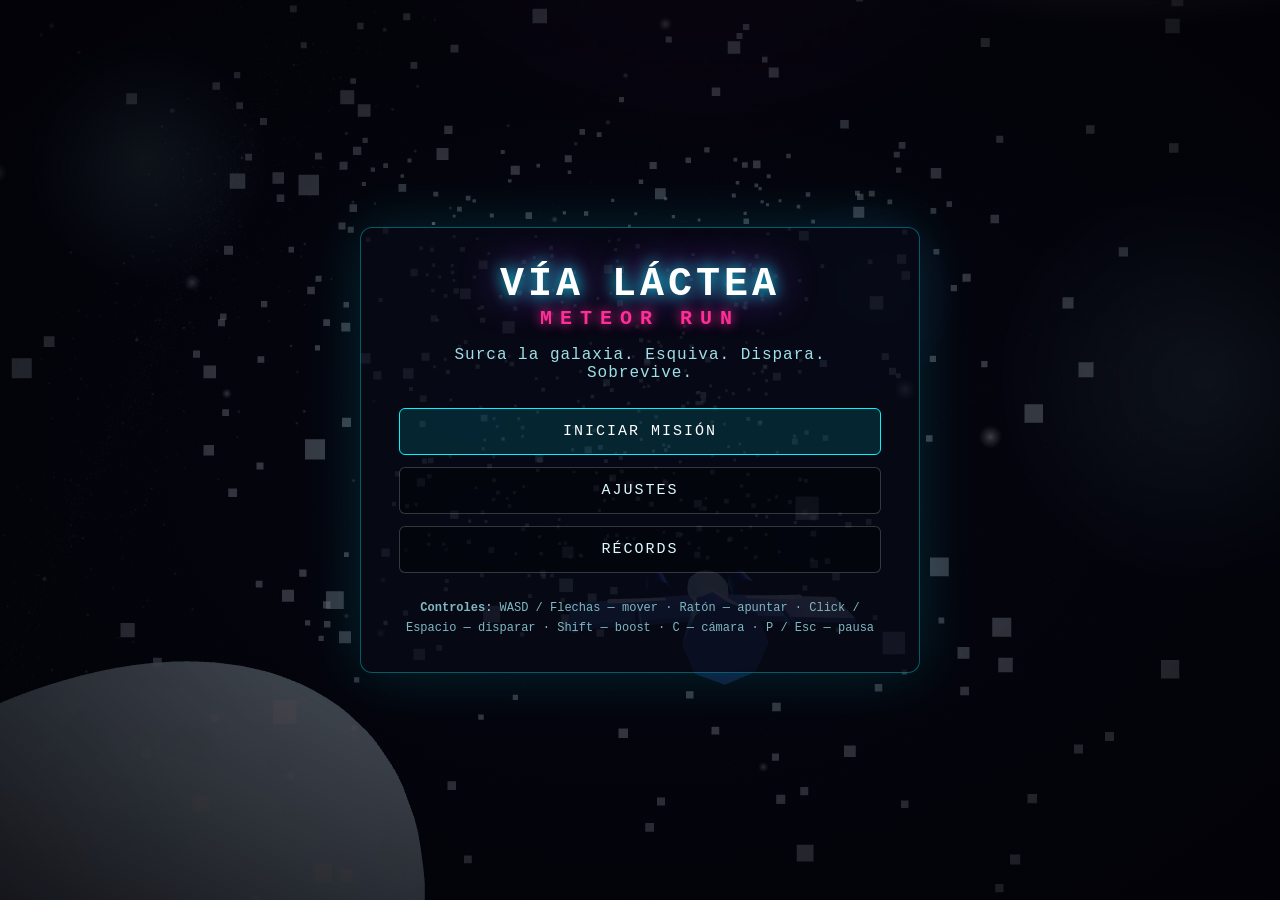
==== mejor-juego/index.html @ eab763e6 "Add Vía Láctea: Meteor Run, a 3D arcade space shooter (Three.js) Self-contained game under mejor-jue" ====
<!DOCTYPE html>
<html lang="es">
<head>
<meta charset="UTF-8" />
<meta name="viewport" content="width=device-width,initial-scale=1" />
<title>Vía Láctea: Meteor Run — Arcade Space Shooter</title>
<meta name="description" content="Arcade 3D Space Shooter: viaja por la Vía Láctea entre planetas y estrellas destruyendo meteoritos." />
<link rel="icon" href="data:image/svg+xml,%3Csvg xmlns='http://www.w3.org/2000/svg' viewBox='0 0 100 100'%3E%3Ccircle cx='50' cy='50' r='45' fill='%23070714'/%3E%3Ccircle cx='40' cy='40' r='6' fill='%2300f6ff'/%3E%3Ccircle cx='65' cy='60' r='3' fill='%23ff2e97'/%3E%3C/svg%3E" />
<link rel="stylesheet" href="css/style.css" />
</head>
<body>
<canvas id="game-canvas"></canvas>

<!-- ============ HUD (in-game) ============ -->
<div id="hud" class="hidden">
  <div id="hud-top-left">
    <div class="bar-label">CASCO</div>
    <div class="bar hull-bar"><div id="hull-fill" class="bar-fill"></div></div>
    <div class="bar-label">ESCUDO</div>
    <div class="bar shield-bar"><div id="shield-fill" class="bar-fill"></div></div>
  </div>

  <div id="hud-top-right">
    <div id="score-label">PUNTUACIÓN</div>
    <div id="score-value">0</div>
    <div id="combo-value">x1</div>
  </div>

  <div id="hud-bottom-left">
    <div class="bar-label">VELOCIDAD / BOOST</div>
    <div class="bar boost-bar"><div id="boost-fill" class="bar-fill"></div></div>
    <div class="bar-label">ARMAS <span id="heat-warning" class="hidden">SOBRECALENTADO</span></div>
    <div class="bar heat-bar"><div id="heat-fill" class="bar-fill"></div></div>
  </div>

  <div id="hud-bottom-right">
    <div id="sector-label">SECTOR VÍA LÁCTEA</div>
    <div id="distance-value">0 ly</div>
  </div>

  <div id="crosshair">
    <div class="ch-line ch-h"></div>
    <div class="ch-line ch-v"></div>
    <div class="ch-ring"></div>
  </div>

  <div id="lock-markers"></div>

  <div id="powerup-toast" class="hidden"></div>
  <div id="damage-vignette"></div>
</div>

<!-- ============ MENÚ INICIO ============ -->
<div id="menu-start" class="screen">
  <div class="screen-inner">
    <h1>VÍA LÁCTEA<span>METEOR RUN</span></h1>
    <p class="tagline">Surca la galaxia. Esquiva. Dispara. Sobrevive.</p>
    <div class="menu-buttons">
      <button id="btn-start" class="btn-primary">INICIAR MISIÓN</button>
      <button id="btn-settings" class="btn-secondary">AJUSTES</button>
      <button id="btn-scores" class="btn-secondary">RÉCORDS</button>
    </div>
    <div class="controls-hint">
      <strong>Controles:</strong> WASD / Flechas — mover · Ratón — apuntar · Click / Espacio — disparar ·
      Shift — boost · C — cámara · P / Esc — pausa
    </div>
  </div>
</div>

<!-- ============ AJUSTES ============ -->
<div id="menu-settings" class="screen hidden">
  <div class="screen-inner">
    <h2>AJUSTES</h2>
    <label class="setting-row">
      <span>Volumen Música</span>
      <input type="range" id="opt-music" min="0" max="100" value="50" />
    </label>
    <label class="setting-row">
      <span>Volumen SFX</span>
      <input type="range" id="opt-sfx" min="0" max="100" value="70" />
    </label>
    <label class="setting-row">
      <span>Sensibilidad Cámara</span>
      <input type="range" id="opt-sens" min="10" max="100" value="50" />
    </label>
    <label class="setting-row">
      <span>Disparo Automático (mantener)</span>
      <input type="checkbox" id="opt-autofire" checked />
    </label>
    <div class="menu-buttons">
      <button id="btn-settings-back" class="btn-primary">VOLVER</button>
    </div>
  </div>
</div>

<!-- ============ RÉCORDS ============ -->
<div id="menu-scores" class="screen hidden">
  <div class="screen-inner">
    <h2>MEJORES PUNTUACIONES</h2>
    <ol id="scores-list" class="scores-list"></ol>
    <div class="menu-buttons">
      <button id="btn-scores-back" class="btn-primary">VOLVER</button>
    </div>
  </div>
</div>

<!-- ============ PAUSA ============ -->
<div id="menu-pause" class="screen hidden">
  <div class="screen-inner">
    <h2>PAUSA</h2>
    <div class="menu-buttons">
      <button id="btn-resume" class="btn-primary">CONTINUAR</button>
      <button id="btn-quit" class="btn-secondary">SALIR A MENÚ</button>
    </div>
  </div>
</div>

<!-- ============ GAME OVER ============ -->
<div id="menu-gameover" class="screen hidden">
  <div class="screen-inner">
    <h2 class="gameover-title">NAVE DESTRUIDA</h2>
    <div class="stats-grid">
      <div class="stat"><span class="stat-label">Puntuación Final</span><span id="go-score" class="stat-value">0</span></div>
      <div class="stat"><span class="stat-label">Meteoritos Destruidos</span><span id="go-kills" class="stat-value">0</span></div>
      <div class="stat"><span class="stat-label">Tiempo Sobrevivido</span><span id="go-time" class="stat-value">0s</span></div>
      <div class="stat"><span class="stat-label">Combo Máximo</span><span id="go-combo" class="stat-value">x1</span></div>
      <div class="stat"><span class="stat-label">Distancia Recorrida</span><span id="go-distance" class="stat-value">0 ly</span></div>
    </div>
    <div id="go-newrecord" class="hidden">¡NUEVO RÉCORD!</div>
    <div class="menu-buttons">
      <button id="btn-retry" class="btn-primary">REINTENTAR</button>
      <button id="btn-menu" class="btn-secondary">MENÚ PRINCIPAL</button>
    </div>
  </div>
</div>

<div id="loading-screen">
  <div class="loading-inner">
    <div class="loading-ship"></div>
    <div id="loading-text">Generando galaxia...</div>
  </div>
</div>

<script type="importmap">
{
  "imports": {
    "three": "./js/vendor/three.module.min.js"
  }
}
</script>
<script type="module" src="js/main.js"></script>
</body>
</html>
---- mejor-juego/css/style.css ----
@font-face {
  font-family: 'system-mono';
  src: local('Consolas'), local('Menlo'), local('Monaco');
}

:root {
  --neon-cyan: #00f6ff;
  --neon-pink: #ff2e97;
  --neon-purple: #b14dff;
  --neon-green: #37ff8b;
  --neon-orange: #ffab2e;
  --bg-deep: #05050c;
  --panel-bg: rgba(8, 10, 24, 0.72);
  --panel-border: rgba(0, 246, 255, 0.35);
  font-family: 'Consolas', 'Menlo', 'Courier New', monospace;
}

* { box-sizing: border-box; }

html, body {
  margin: 0;
  padding: 0;
  width: 100%;
  height: 100%;
  background: var(--bg-deep);
  overflow: hidden;
  color: #dff9ff;
  user-select: none;
  -webkit-user-select: none;
}

#game-canvas {
  position: fixed;
  inset: 0;
  width: 100%;
  height: 100%;
  display: block;
  touch-action: none;
}

.hidden { display: none !important; }

/* ============ HUD ============ */
#hud {
  position: fixed;
  inset: 0;
  pointer-events: none;
  z-index: 10;
}

#hud > div {
  position: absolute;
  padding: 10px 14px;
  background: var(--panel-bg);
  border: 1px solid var(--panel-border);
  border-radius: 6px;
  backdrop-filter: blur(2px);
  box-shadow: 0 0 18px rgba(0, 246, 255, 0.08);
}

#hud-top-left { top: 16px; left: 16px; width: 240px; }
#hud-top-right { top: 16px; right: 16px; text-align: right; }
#hud-bottom-left { bottom: 16px; left: 16px; width: 240px; }
#hud-bottom-right { bottom: 16px; right: 16px; text-align: right; }

.bar-label {
  font-size: 11px;
  letter-spacing: 2px;
  color: var(--neon-cyan);
  margin-bottom: 3px;
  text-shadow: 0 0 6px rgba(0, 246, 255, 0.6);
}

#heat-warning {
  color: var(--neon-pink);
  animation: blink 0.5s infinite;
}

.bar {
  height: 12px;
  width: 100%;
  border: 1px solid rgba(255,255,255,0.25);
  border-radius: 3px;
  overflow: hidden;
  margin-bottom: 10px;
  background: rgba(0,0,0,0.4);
}

.bar-fill {
  height: 100%;
  width: 100%;
  transition: width 0.15s ease-out, background-color 0.2s;
}

.hull-bar .bar-fill { background: linear-gradient(90deg, #37ff8b, #00f6ff); }
.shield-bar .bar-fill { background: linear-gradient(90deg, #00c2ff, #b14dff); }
.boost-bar .bar-fill { background: linear-gradient(90deg, #ffab2e, #ff2e97); }
.heat-bar .bar-fill { background: linear-gradient(90deg, #ffe62e, #ff3b3b); }

#score-label { font-size: 11px; letter-spacing: 2px; color: var(--neon-cyan); }
#score-value {
  font-size: 28px;
  font-weight: bold;
  color: #fff;
  text-shadow: 0 0 10px var(--neon-cyan);
}
#combo-value {
  font-size: 14px;
  color: var(--neon-orange);
  text-shadow: 0 0 8px var(--neon-orange);
}

#sector-label { font-size: 11px; letter-spacing: 2px; color: var(--neon-purple); }
#distance-value { font-size: 18px; color: #fff; }

#crosshair {
  position: absolute;
  top: 50%;
  left: 50%;
  width: 36px;
  height: 36px;
  transform: translate(-50%, -50%);
}
.ch-line { position: absolute; background: rgba(0,246,255,0.75); }
.ch-h { top: 50%; left: 0; width: 100%; height: 1px; }
.ch-v { left: 50%; top: 0; height: 100%; width: 1px; }
.ch-ring {
  position: absolute;
  inset: 6px;
  border: 1px solid rgba(0,246,255,0.55);
  border-radius: 50%;
}

#lock-markers { position: absolute; inset: 0; }
.lock-marker {
  position: absolute;
  width: 26px;
  height: 26px;
  margin: -13px 0 0 -13px;
  border: 2px solid var(--neon-pink);
  border-radius: 4px;
  transform: rotate(45deg);
  box-shadow: 0 0 10px var(--neon-pink);
}

#powerup-toast {
  position: absolute;
  top: 90px;
  left: 50%;
  transform: translateX(-50%);
  padding: 8px 20px;
  background: var(--panel-bg);
  border: 1px solid var(--neon-green);
  color: var(--neon-green);
  border-radius: 20px;
  font-size: 13px;
  letter-spacing: 1px;
  text-shadow: 0 0 8px var(--neon-green);
  animation: toast-pop 1.6s ease-out forwards;
}

@keyframes toast-pop {
  0% { opacity: 0; transform: translate(-50%, 10px); }
  15% { opacity: 1; transform: translate(-50%, 0); }
  80% { opacity: 1; }
  100% { opacity: 0; transform: translate(-50%, -8px); }
}

#damage-vignette {
  position: absolute;
  inset: 0;
  pointer-events: none;
  box-shadow: inset 0 0 0 rgba(255,0,60,0);
  transition: box-shadow 0.1s;
}
#damage-vignette.hit {
  box-shadow: inset 0 0 140px rgba(255,20,40,0.65);
}

@keyframes blink { 50% { opacity: 0.25; } }

/* ============ MENUS ============ */
.screen {
  position: fixed;
  inset: 0;
  z-index: 20;
  display: flex;
  align-items: center;
  justify-content: center;
  background: radial-gradient(ellipse at center, rgba(10,10,30,0.55), rgba(2,2,8,0.92));
}

.screen-inner {
  width: min(560px, 92vw);
  max-height: 88vh;
  overflow-y: auto;
  padding: 34px 38px;
  background: var(--panel-bg);
  border: 1px solid var(--panel-border);
  border-radius: 12px;
  box-shadow: 0 0 60px rgba(0, 246, 255, 0.15);
  text-align: center;
}

h1 {
  font-size: 40px;
  margin: 0 0 6px;
  letter-spacing: 4px;
  color: #fff;
  text-shadow: 0 0 16px var(--neon-cyan), 0 0 40px var(--neon-purple);
}
h1 span {
  display: block;
  font-size: 20px;
  color: var(--neon-pink);
  letter-spacing: 8px;
  text-shadow: 0 0 12px var(--neon-pink);
}

h2 { letter-spacing: 3px; color: var(--neon-cyan); text-shadow: 0 0 10px var(--neon-cyan); }

.tagline { color: #9fdfe8; margin-bottom: 26px; letter-spacing: 1px; }

.menu-buttons { display: flex; flex-direction: column; gap: 12px; margin-top: 22px; }

button {
  font-family: inherit;
  cursor: pointer;
  border-radius: 6px;
  padding: 14px 20px;
  font-size: 15px;
  letter-spacing: 2px;
  border: 1px solid var(--panel-border);
  background: rgba(0,0,0,0.35);
  color: #dff9ff;
  transition: all 0.15s;
  pointer-events: all;
}
button:hover { background: rgba(0,246,255,0.15); box-shadow: 0 0 16px rgba(0,246,255,0.35); }

.btn-primary { border-color: var(--neon-cyan); color: #fff; background: rgba(0,246,255,0.12); }
.btn-primary:hover { background: rgba(0,246,255,0.28); }
.btn-secondary { border-color: rgba(255,255,255,0.2); }

.controls-hint {
  margin-top: 26px;
  font-size: 12px;
  color: #7fb8c2;
  line-height: 1.6;
}

.setting-row {
  display: flex;
  align-items: center;
  justify-content: space-between;
  gap: 16px;
  margin: 16px 0;
  font-size: 13px;
  letter-spacing: 1px;
}
.setting-row input[type="range"] { width: 55%; accent-color: var(--neon-cyan); }
.setting-row input[type="checkbox"] { width: 20px; height: 20px; accent-color: var(--neon-cyan); }

.scores-list {
  text-align: left;
  padding-left: 20px;
  max-height: 320px;
  overflow-y: auto;
}
.scores-list li { padding: 6px 0; border-bottom: 1px dashed rgba(255,255,255,0.1); }
.scores-list .empty { list-style: none; padding-left: -20px; color: #7fb8c2; }

.gameover-title {
  color: var(--neon-pink);
  text-shadow: 0 0 14px var(--neon-pink);
  font-size: 26px;
}

.stats-grid {
  display: grid;
  grid-template-columns: 1fr 1fr;
  gap: 14px;
  margin: 24px 0;
  text-align: left;
}
.stat { display: flex; flex-direction: column; gap: 2px; }
.stat-label { font-size: 11px; color: #7fb8c2; letter-spacing: 1px; }
.stat-value { font-size: 20px; color: #fff; text-shadow: 0 0 8px var(--neon-cyan); }

#go-newrecord {
  color: var(--neon-orange);
  font-size: 16px;
  letter-spacing: 3px;
  text-shadow: 0 0 12px var(--neon-orange);
  animation: blink 0.7s infinite;
  margin-bottom: 8px;
}

/* ============ LOADING ============ */
#loading-screen {
  position: fixed;
  inset: 0;
  z-index: 100;
  display: flex;
  align-items: center;
  justify-content: center;
  background: var(--bg-deep);
}
.loading-inner { text-align: center; }
.loading-ship {
  width: 46px;
  height: 46px;
  margin: 0 auto 18px;
  border: 2px solid var(--neon-cyan);
  border-top-color: transparent;
  border-radius: 50%;
  animation: spin 0.9s linear infinite;
  box-shadow: 0 0 20px rgba(0,246,255,0.5);
}
@keyframes spin { to { transform: rotate(360deg); } }
#loading-text { color: var(--neon-cyan); letter-spacing: 2px; font-size: 13px; }

@media (max-width: 640px) {
  #hud-top-left, #hud-bottom-left { width: 170px; }
  h1 { font-size: 30px; }
  .stats-grid { grid-template-columns: 1fr; }
}
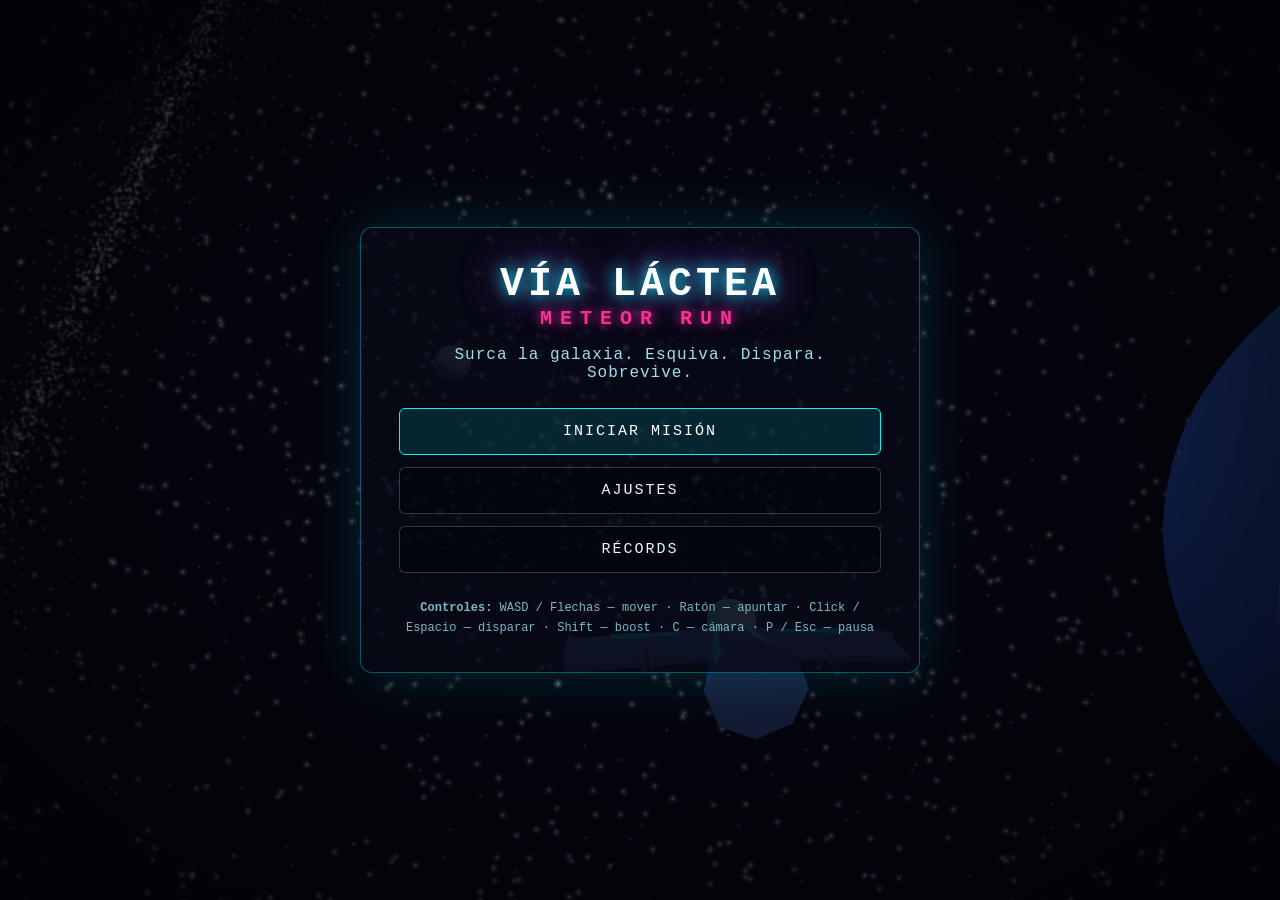
==== commit cfe5fee4: "Add ordered Solar System journey and per-planet score bonuses Replace the random procedural planet s" ====
--- a/mejor-juego/index.html
+++ b/mejor-juego/index.html
@@ -34,8 +34,9 @@
   </div>
 
   <div id="hud-bottom-right">
-    <div id="sector-label">SECTOR VÍA LÁCTEA</div>
-    <div id="distance-value">0 ly</div>
+    <div id="sector-label">PRÓXIMO DESTINO</div>
+    <div id="distance-value">Tierra</div>
+    <div id="target-distance">0 u</div>
   </div>
 
   <div id="crosshair">
--- a/mejor-juego/css/style.css
+++ b/mejor-juego/css/style.css
@@ -111,7 +111,8 @@
 }
 
 #sector-label { font-size: 11px; letter-spacing: 2px; color: var(--neon-purple); }
-#distance-value { font-size: 18px; color: #fff; }
+#distance-value { font-size: 18px; color: #fff; text-shadow: 0 0 8px var(--neon-purple); }
+#target-distance { font-size: 12px; color: #b7a6e6; margin-top: 2px; }
 
 #crosshair {
   position: absolute;
